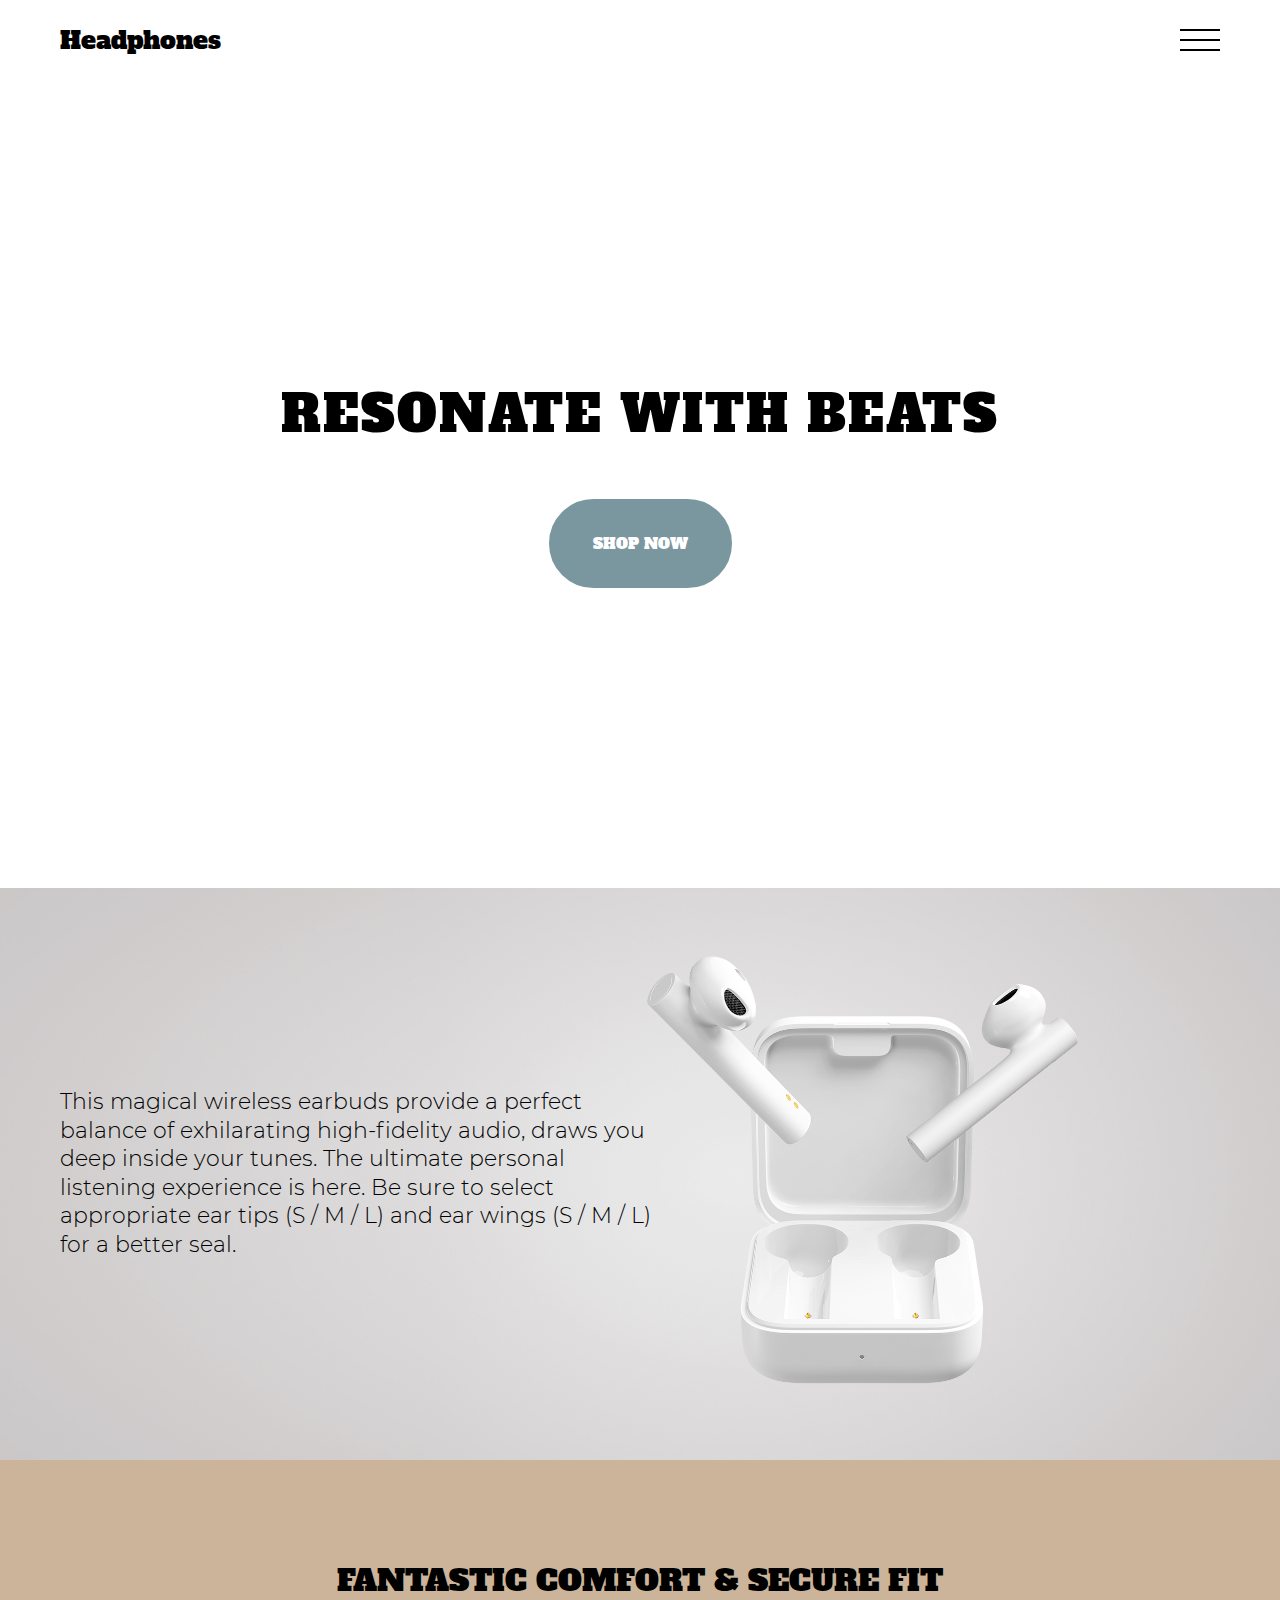
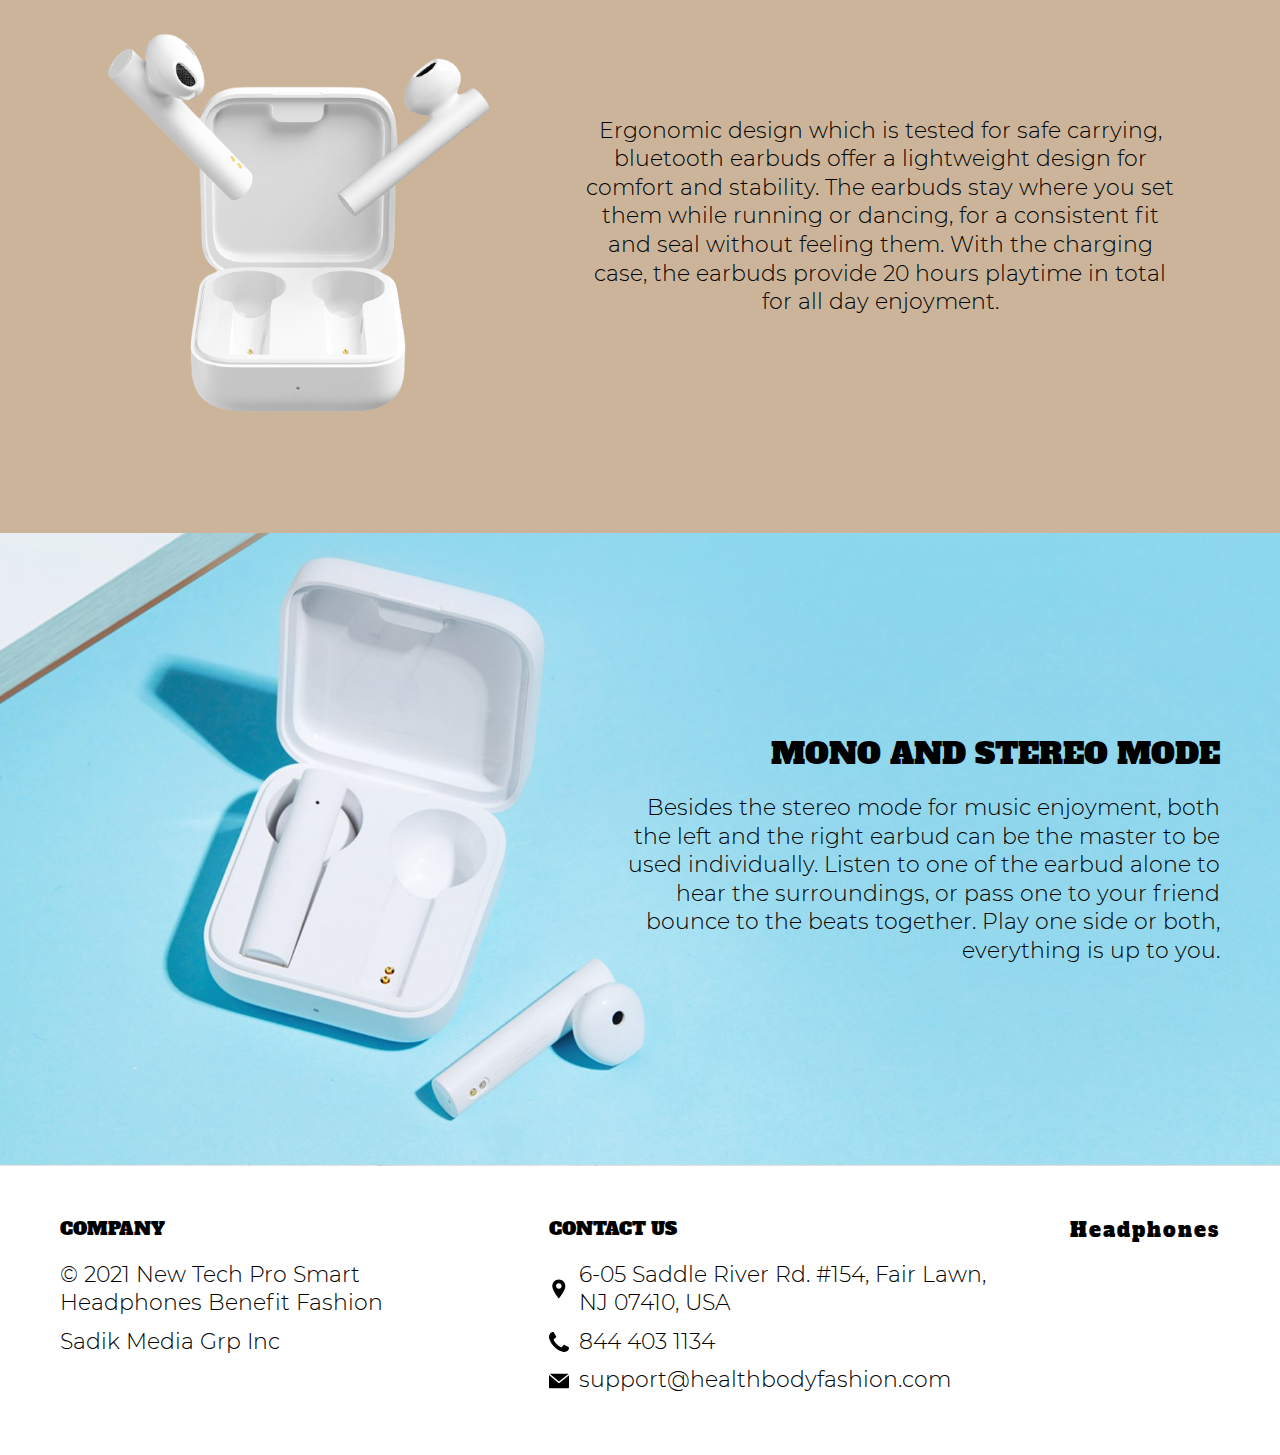
==== index.html @ 51e89765 "+" ====
<!DOCTYPE html>
<html lang="en">
  <head>
    <meta charset="UTF-8" />
    <meta http-equiv="X-UA-Compatible" content="IE=edge" />
    <meta name="viewport" content="width=device-width, initial-scale=1.0" />
    <link rel="stylesheet" href="./css/style.css" />
    <title>Headphones</title>
  </head>

  <body>
    <div class="popup__overlay js_popup__overlay">
      <div class="popup">
        <div class="popup-content js_popup-content" data-id="terms">
          <div class="popup-content__top">
            <h1 class="sub-title">Terms & Conditions</h1>
            <button
              class="popup-content__btn js_popup-content-btn"
              data-btn="terms"
            >
              <span></span>
            </button>
          </div>
          <p class="text mb-0">
            <span class="bold">Shipping Prices</span>
          </p>
          <p class="text terms__text-sm-mb">
            <span class="bold">Silicone case</span>
            - $5.95
          </p>
          <p class="text mb-0">
            <span class="bold">Product Prices</span>
          </p>
          <p class="text mb-0">
            <span class="bold">1x New Headphones Fashion</span> - $19.99
      
          </p>
          <p class="text mb-0">
            <span class="bold">2x New Headphones Fashion</span> - $24.99
      
          </p>
          <p class="text mb-0">
            <span class="bold">3x New Headphones Fashion</span> - $35.32
      
          </p>
          <p class="text mb-0">
            <span class="bold">4x New Headphones Fashion</span> - $39.99
      
          </p>
          <p class="text mb-0">
            <span class="bold">5x New Headphones Fashion</span> - $43.98
      
          </p>
          <p class="text mb-0">
            <span class="bold">6x New Headphones Fashion</span> - $49.95
      
          </p>
          <p class="text mb-0">
            <span class="bold">7x New Headphones Fashion</span> - $69.99
      
          </p>
          <p class="text mb-0">
            <span class="bold">8x New Headphones Fashion</span> - $79.99
      
          </p>
          <p class="text mb-0">
            <span class="bold">9x New Headphones Fashion</span> - $84.41
      
          </p>
          <p class="text mb-0">
            <span class="bold">10x New Headphones Fashion</span> - $89.99
      
          </p>
          <p class="text mb-0">
            <span class="bold">11x New Headphones Fashion</span> - $109.00
        
          </p>
          <p class="text terms__text-sm-mb">
            <span class="bold">12x New Headphones Fashion</span> - $119.00
        
          </p>

          <p class="text terms__text--mb">
            You will see a charge from newtechprosmartwatchfa on your bank
            statement. Our Customer Service department reserves the right to
            offer promo codes for varied price points.
          </p>
          <p class="policy__subtitle">Member User Agreement</p>
          <p class="text">
            By placing an order through this website, you agree to the terms and
            conditions set for the below. Please read through these terms
            carefully before placing your order and print a copy for future
            reference. Please also read our Privacy Policy regarding personal
            information provided by you, which is incorporated herein by
            reference.
          </p>
          <p class="text">
            This website is operated by New Headphones Fashion. Throughout the
            site, the terms “we”, “us” and “our” refer to New Headphones
            Fashion. Beyond Perfect Pair Active Pro Health Tech offers this
            website, including all information, tools and services available
            from this site to you, the user, conditioned upon your acceptance of
            all terms, conditions, policies and notices stated here.
          </p>
          <p class="policy__subtitle">General Conditions</p>
          <p class="text">
            We reserve the right to refuse service to anyone for any reason at
            any time.<br />

            You understand that your content (not including credit card
            information), may be transferred unencrypted and involve (a)
            transmissions over various networks; and (b) changes to conform and
            adapt to technical requirements of connecting networks or devices.
            Credit card information is always encrypted during transfer over
            networks.
            <br />

            You agree not to reproduce, duplicate, copy, sell, resell or exploit
            any portion of the Service, use of the Service, or access to the
            Service or any contact on the website through which the service is
            provided, without express written permission by us.
            <br />

            The headings used in this agreement are included for convenience
            only and will not limit or otherwise affect these Terms.
          </p>
          <p class="policy__subtitle">
            Accuracy, Completeness and Timeliness of Information
          </p>
          <p class="text">
            We are not responsible if information made available on this site is
            not accurate, complete or current. The material on this site is
            provided for general information only and should not be relied upon
            or used as the sole basis for making decisions without consulting
            primary, more accurate, more complete or more timely sources of
            information. Any reliance on the material on this site is at your
            own risk.
            <br />

            This site may contain certain historical information. Historical
            information, necessarily, is not current and is provided for your
            reference only. We reserve the right to modify the contents of this
            site at any time, but we have no obligation to update any
            information on our site. You agree that it is your responsibility to
            monitor changes to our site.
          </p>
          <p class="policy__subtitle">
            Modifications to the Service and Prices
          </p>
          <p class="text">
            Prices for our products are subject to change without notice.<br />
            We reserve the right at any time to modify or discontinue the
            Service (or any part or content thereof) without notice at any
            time.<br />
            We shall not be liable to you or to any third-party for any
            modification, price change, suspension or discontinuance of the
            Service.
          </p>
          <p class="policy__subtitle">Products or Services (If Applicable)</p>
          <p class="text">
            Certain products or services may be available exclusively online
            through the website. These products or services may have limited
            quantities and are subject to return or exchange only according to
            our Return Policy.<br />
            We have made every effort to display as accurately as possible the
            colors and images of our products that appear at the store. We
            cannot guarantee that your computer monitor’s display of any color
            will be accurate.<br />
            We reserve the right, but are not obligated, to limit the sales of
            our products or Services to any person, geographic region or
            jurisdiction. We may exercise this right on a case-by-case basis. We
            reserve the right to limit the quantities of any products or
            services that we offer. All descriptions of products or product
            pricing are subject to change at anytime without notice, at the sole
            discretion of us. We reserve the right to discontinue any product at
            any time. Any offer for any product or service made on this site is
            void where prohibited.<br />
            We do not warrant that the quality of any products, services,
            information, or other material purchased or obtained by you will
            meet your expectations, or that any errors in the Service will be
            corrected.
          </p>
          <p class="policy__subtitle">Shipping Terms</p>
          <p class="text">
            Orders are generally shipped within 2 business days (Monday through
            Friday) using USPS standard mail service. Shipping time is estimated
            to be 3-5 business days. Please be advised that shipments are not
            sent on Saturdays, Sundays, or any Holidays. New Headphones Fashion
            does not guarantee specific arrival dates or times.
          </p>
          <p class="policy__subtitle">Credit Card Descriptor</p>
          <p class="text">
            By ordering Products from us, You authorize us to charge your credit
            card accordingly. Please be aware that the descriptor (or subject
            line) that appears on your credit card statement will appear as
            <i>newtechprosmartwatchfa</i>. If You have any questions about the
            descriptor on Your credit card statement, please contact our
            customer service department.
          </p>
          <p class="policy__subtitle">Return Policy</p>
          <p class="text">
            In order to obtain your refund, contact customer service by phone
            and obtain an RMA (Return Merchandise Authorization) number to place
            on your package. Write this number on the outside of the shipping
            package, and send the product back to our fulfillment center at the
            address listed below, within thirty (30) days of the date you
            originally ordered the product. In order for your refund to be
            processed the product must arrive at our fulfillment facility within
            thirty (30) days of the original purchase date. You pay for return
            shipping. This fee will be taken out of the refund issued. Once our
            fulfillment center has received the package and relayed the correct
            information to us, you will be issued a refund. Your refund will be
            credited back to your bank account, and may take up to 3-5 business
            days to show in your statement, depending on the speed of the
            processing bank.
          </p>
          <p class="policy__subtitle">Return Address</p>
          <p class="text">3071 Nw 107th Ave, Doral, FL, 33172 USA</p>
          <p class="policy__subtitle">Refund Policy</p>
          <p class="text">
            We refund all cases of fraud and unauthorized transactions included
            shipping and handling charges. Call 844 403 1134 to obtain a refund.
            Additional refunds are issued at the discretion of the company.
            Customers are restricted to receiving a single refund per product
            ordered. Repetitive refunds are not permitted unless the product, as
            delivered to you, is defective. We reserve the right to refuse a
            refund to any customer who repeatedly requests refunds or who, in
            our judgment, requests refunds in bad faith. In order to process
            your refund, you must supply us with your name and delivery address.
            If you provide us with insufficient or incorrect information your
            refund will be delayed. Once a refund has been approved please allow
            for up to 10 days for the refund to be applied. Depending on the
            bank that issues the credit card, your refund can take up to ten
            (10) days to appear on your credit card statement. If you have any
            questions about whether a refund has been issued by us, please call
            Our customer service department. Shipping and handling costs are not
            refundable.
          </p>
          <p class="policy__subtitle">
            Accuracy of Billing and Account Information
          </p>
          <p class="text">
            We reserve the right to refuse any order you place with us. We may,
            in our sole discretion, limit or cancel quantities purchased per
            person, per household or per order. These restrictions may include
            orders placed by or under the same customer account, the same credit
            card, and/or orders that use the same billing and/or shipping
            address. In the event that we make a change to or cancel an order,
            we may attempt to notify you by contacting the e-mail and/or billing
            address/phone number provided at the time the order was made. We
            reserve the right to limit or prohibit orders that, in our sole
            judgment, appear to be placed by dealers, resellers or distributors.
          </p>
          <p class="text">
            You agree to provide current, complete and accurate purchase and
            account information for all purchases made at our store. You agree
            to promptly update your account and other information, including
            your email address and credit card numbers and expiration dates, so
            that we can complete your transactions and contact you as needed.
          </p>
          <p class="text">For more detail, please review our Returns Policy.</p>
          <p class="policy__subtitle">Optional Tools</p>
          <p class="text">
            We may provide you with access to third-party tools over which we
            neither monitor nor have any control nor input.<br />
            You acknowledge and agree that we provide access to such tools ”as
            is” and “as available” without any warranties, representations or
            conditions of any kind and without any endorsement. We shall have no
            liability whatsoever arising from or relating to your use of
            optional third-party tools.<br />
            Any use by you of optional tools offered through the site is
            entirely at your own risk and discretion and you should ensure that
            you are familiar with and approve of the terms on which tools are
            provided by the relevant third-party provider(s).<br />
            We may also, in the future, offer new services and/or features
            through the website (including, the release of new tools and
            resources). Such new features and/or services shall also be subject
            to these Terms of Service.
          </p>
          <p class="policy__subtitle">Third-party Links</p>
          <p class="text">
            Certain content, products and services available via our Service may
            include materials from third-parties.<br />
            Third-party links on this site may direct you to third-party
            websites that are not affiliated with us. We are not responsible for
            examining or evaluating the content or accuracy and we do not
            warrant and will not have any liability or responsibility for any
            third-party materials or websites, or for any other materials,
            products, or services of third-parties.<br />
            We are not liable for any harm or damages related to the purchase or
            use of goods, services, resources, content, or any other
            transactions made in connection with any third-party websites.
            Please review carefully the third-party’s policies and practices and
            make sure you understand them before you engage in any transaction.
            Complaints, claims, concerns, or questions regarding third-party
            products should be directed to the third-party.
          </p>
          <p class="policy__subtitle">
            User Comments, Feedback and Other Submissions
          </p>
          <p class="text">
            If, at our request, you send certain specific submissions (for
            example contest entries) or without a request from us you send
            creative ideas, suggestions, proposals, plans, or other materials,
            whether online, by email, by postal mail, or otherwise
            (collectively, ‘comments’), you agree that we may, at any time,
            without restriction, edit, copy, publish, distribute, translate and
            otherwise use in any medium any comments that you forward to us. We
            are and shall be under no obligation (1) to maintain any comments in
            confidence; (2) to pay compensation for any comments; or (3) to
            respond to any comments.<br />
            We may, but have no obligation to, monitor, edit or remove content
            that we determine in our sole discretion are unlawful, offensive,
            threatening, libelous, defamatory, pornographic, obscene or
            otherwise objectionable or violates any party’s intellectual
            property or these Terms of Service.<br />
            You agree that your comments will not violate any right of any
            third-party, including copyright, trademark, privacy, personality or
            other personal or proprietary right. You further agree that your
            comments will not contain libelous or otherwise unlawful, abusive or
            obscene material, or contain any computer virus or other malware
            that could in any way affect the operation of the Service or any
            related website. You may not use a false e-mail address, pretend to
            be someone other than yourself, or otherwise mislead us or
            third-parties as to the origin of any comments. You are solely
            responsible for any comments you make and their accuracy. We take no
            responsibility and assume no liability for any comments posted by
            you or any third-party.
          </p>
          <p class="policy__subtitle">Personal Information</p>
          <p class="text">
            Your submission of personal information through the store is
            governed by our Privacy Policy. View our
            <a class="policy__link" href="./policy.html">Privacy Policy</a>.
          </p>
          <p class="policy__subtitle">Errors, Inaccuracies and Omissions</p>
          <p class="text">
            Occasionally there may be information on our site or in the Service
            that contains typographical errors, inaccuracies or omissions that
            may relate to product descriptions, pricing, promotions, offers,
            product shipping charges, transit times and availability. We reserve
            the right to correct any errors, inaccuracies or omissions, and to
            change or update information or cancel orders if any information in
            the Service or on any related website is inaccurate at any time
            without prior notice (including after you have submitted your
            order).<br />
            We undertake no obligation to update, amend or clarify information
            in the Service or on any related website, including without
            limitation, pricing information, except as required by law. No
            specified update or refresh date applied in the Service or on any
            related website, should be taken to indicate that all information in
            the Service or on any related website has been modified or updated.
          </p>
          <p class="policy__subtitle">Prohibited Uses</p>
          <p class="text">
            In addition to other prohibitions as set forth in the Terms of
            Service, you are prohibited from using the site or its content: (a)
            for any unlawful purpose; (b) to solicit others to perform or
            participate in any unlawful acts; (c) to violate any international,
            federal, provincial or state regulations, rules, laws, or local
            ordinances; (d) to infringe upon or violate our intellectual
            property rights or the intellectual property rights of others; (e)
            to harass, abuse, insult, harm, defame, slander, disparage,
            intimidate, or discriminate based on gender, sexual orientation,
            religion, ethnicity, race, age, national origin, or disability; (f)
            to submit false or misleading information; (g) to upload or transmit
            viruses or any other type of malicious code that will or may be used
            in any way that will affect the functionality or operation of the
            Service or of any related website, other websites, or the Internet;
            (h) to collect or track the personal information of others; (i) to
            spam, phish, pharm, pretext, spider, crawl, or scrape; (j) for any
            obscene or immoral purpose; or (k) to interfere with or circumvent
            the security features of the Service or any related website, other
            websites, or the Internet. We reserve the right to terminate your
            use of the Service or any related website for violating any of the
            prohibited uses.
          </p>
          <p class="policy__subtitle">
            Disclaimer of Warranties; Limitation of Liability
          </p>
          <p class="text">
            We do not guarantee, represent or warrant that your use of our
            service will be uninterrupted, timely, secure or error-free.<br />
            We do not warrant that the results that may be obtained from the use
            of the service will be accurate or reliable.<br />
            You agree that from time to time we may remove the service for
            indefinite periods of time or cancel the service at any time,
            without notice to you.<br />
            You expressly agree that your use of, or inability to use, the
            service is at your sole risk. The service and all products and
            services delivered to you through the service are (except as
            expressly stated by us) provided ‘as is’ and ‘as available’ for your
            use, without any representation, warranties or conditions of any
            kind, either express or implied, including all implied warranties or
            conditions of merchantability, merchantable quality, fitness for a
            particular purpose, durability, title, and non-infringement.<br />
            In no case shall New Headphones Fashion, our directors, officers,
            employees, affiliates, agents, contractors, interns, suppliers,
            service providers or licensors be liable for any injury, loss,
            claim, or any direct, indirect, incidental, punitive, special, or
            consequential damages of any kind, including, without limitation
            lost profits, lost revenue, lost savings, loss of data, replacement
            costs, or any similar damages, whether based in contract, tort
            (including negligence), strict liability or otherwise, arising from
            your use of any of the service or any products procured using the
            service, or for any other claim related in any way to your use of
            the service or any product, including, but not limited to, any
            errors or omissions in any content, or any loss or damage of any
            kind incurred as a result of the use of the service or any content
            (or product) posted, transmitted, or otherwise made available via
            the service, even if advised of their possibility. Because some
            states or jurisdictions do not allow the exclusion or the limitation
            of liability for consequential or incidental damages, in such states
            or jurisdictions, our liability shall be limited to the maximum
            extent permitted by law.
          </p>
          <p class="policy__subtitle">Indemnification</p>
          <p class="text">
            You agree to indemnify, defend and hold harmless New Headphones
            Fashion and our parent, subsidiaries, affiliates, partners,
            officers, directors, agents, contractors, licensors, service
            providers, subcontractors, suppliers, interns and employees,
            harmless from any claim or demand, including reasonable attorneys’
            fees, made by any third-party due to or arising out of your breach
            of these Terms of Service or the documents they incorporate by
            reference, or your violation of any law or the rights of a
            third-party.
          </p>
          <p class="policy__subtitle">Severability</p>
          <p class="text">
            In the event that any provision of these Terms of Service is
            determined to be unlawful, void or unenforceable, such provision
            shall nonetheless be enforceable to the fullest extent permitted by
            applicable law, and the unenforceable portion shall be deemed to be
            severed from these Terms of Service, such determination shall not
            affect the validity and enforceability of any other remaining
            provisions.
          </p>
          <p class="policy__subtitle">Termination</p>
          <p class="text">
            The obligations and liabilities of the parties incurred prior to the
            termination date shall survive the termination of this agreement for
            all purposes.<br />
            These Terms of Service are effective unless and until terminated by
            either you or us. You may terminate these Terms of Service at any
            time by notifying us that you no longer wish to use our Services, or
            when you cease using our site.<br />
            If in our sole judgment you fail, or we suspect that you have
            failed, to comply with any term or provision of these Terms of
            Service, we also may terminate this agreement at any time without
            notice and you will remain liable for all amounts due up to and
            including the date of termination; and/or accordingly may deny you
            access to our Services (or any part thereof).
          </p>
          <p class="policy__subtitle">Entire Agreement</p>
          <p class="text">
            The failure of us to exercise or enforce any right or provision of
            these Terms of Service shall not constitute a waiver of such right
            or provision.<br />
            These Terms of Service and any policies or operating rules posted by
            us on this site or in respect to The Service constitutes the entire
            agreement and understanding between you and us and govern your use
            of the Service, superseding any prior or contemporaneous agreements,
            communications and proposals, whether oral or written, between you
            and us (including, but not limited to, any prior versions of the
            Terms of Service).<br />
            Any ambiguities in the interpretation of these Terms of Service
            shall not be construed against the drafting party.
          </p>
          <p class="policy__subtitle">Governing Law</p>
          <p class="text">
            These Terms of Service and any separate agreements whereby we
            provide you Services shall be governed by and construed in
            accordance with the laws of WV.
          </p>
          <p class="policy__subtitle">Changes to Terms of Service</p>
          <p class="text">
            You can review the most current version of the Terms of Service at
            any time at this page.<br />
            We reserve the right, at our sole discretion, to update, change or
            replace any part of these Terms of Service by posting updates and
            changes to our website. It is your responsibility to check our
            website periodically for changes. Your continued use of or access to
            our website or the Service following the posting of any changes to
            these Terms of Service constitutes acceptance of those changes.
          </p>
          <p class="policy__subtitle">Contact Information</p>
          <p class="text">
            Questions about the Terms of Service should be sent to us at
            <a
              target="_blank"
              class="policy__link"
              href="mailto:support@newcreamfashion.com"
              >support@newcreamfashion.com
            </a>
          </p>
        </div>
        <div class="popup-content js_popup-content" data-id="policy">
          <div class="popup-content__top">
            <h1 class="sub-title">Privacy policy</h1>
            <button
              class="popup-content__btn js_popup-content-btn"
              data-btn="policy"
            >
              <span></span>
            </button>
          </div>
          <p class="text">
            Thank you for visiting our Web site. This offer if only available to
            U.S. residents. Your personal data will be processed by us in the
            U.S.
          </p>
          <h2 class="policy__subtitle">
            Information Collection and Use of Collected Information
          </h2>
          <p class="policy__subtitle">Website Visitors</p>
          <p class="text">
            We may collect certain non-personally identifiable information when
            you visit many of our Web pages, such as the type of browser you are
            using (e.g., Netscape, Internet Explorer), the type of operating
            system you are using, (e.g., Windows 2000, XP, VISTA or Mac OS), and
            the domain name of your Internet service provider (e.g., America
            Online, Earthlink).
          </p>
          <p class="policy__subtitle">Website Customers</p>
          <p class="text">
            In order to purchase products or services from us, we require that
            you provide us with certain personally identifiable information. The
            types of personally identifiable information that may be collected
            at this site include: name, address, e-mail address, telephone
            number, mobile phone number and MSISDN (mobile station integrated
            services digital network number), credit card and billing
            information (but never release this information), download history,
            customer generated content and/or information about your interests
            in and use of various products, programs, and services.
          </p>
          <p class="policy__subtitle">SMS Messages</p>
          <p class="text">
            Our Services feature the distribution of content to your cellular
            phone, and by registering with us, you agree to receive SMS messages
            to your phone, including messages regarding Services you request,
            account status updates, and occasional SMS newsletters. You will
            also have the opportunity to opt-in and receive surveys and
            promotional content by our affiliates. You may opt out of our SMS
            newsletter by sending an email or by responding to the SMS
            newsletter indicating that you would like to unsubscribe.
          </p>
          <p class="text">
            In addition, we may disclose personally identifiable information
            collected about you at this site in the following instances:
          </p>
          <p class="text">
            Legal Action: We may disclose information about our users, including
            personally identifiable information, when requested by governmental
            or quasi-governmental authorities conducting an investigation,
            hearing or the like, to verify or enforce compliance with the
            policies governing our Web Site and applicable laws, or to protect
            against misuse or unauthorized use of our Web Site. We also may
            disclose user information whenever we believe disclosure is
            necessary to limit our legal liability; to protect or defend our
            rights or property; or protect the safety, rights, or property of
            our users.
          </p>
          <p class="policy__subtitle">Your Choices</p>
          <p class="text">
            As noted above, we may use the personally identifiable information
            we collect from you online to provide you with opportunities to
            offer you products and services that may be of interest to you. If
            you would like to opt out of future promotional materials from us,
            you may indicate this preference by following the unsubscribe
            instructions at the end of such e-mail communications. You may not
            opt out of service-related notifications.
          </p>
          <p class="policy__subtitle">Cookies</p>
          <p class="text">
            To enhance your experience with our site, we may use "cookies" on
            our Web Site. Cookies are alphanumeric identifiers that we transfer
            to your computer's hard drive through your Web browser to enable our
            systems to recognize your browser and to provide features. Cookies,
            by themselves, do not tell us your e-mail address or other
            personally identifiable information unless you choose to provide
            this information to us by, for example, registering at our Web Site.
            However, once you have become a Customer and furnish the site with
            personally identifiable information, this information may be linked
            to the data stored in the cookie.
          </p>
          <p class="text">
            We use cookies to understand site usage and to improve the content
            and offerings on our site. For example, we may use cookies to
            personalize your experience at our Web pages (e.g., to recognize you
            when you return to our site). You may adjust your browser to reject
            cookies from us or from any other Web Site. Please consult the
            "Help" section of your browser for more information. However,
            certain areas of our site can be accessed only in conjunction with
            cookies or similar devices and you should be aware that disabling
            cookies or similar devices might prevent you from accessing some of
            our content.
          </p>
          <p class="policy__subtitle">Data Security</p>
          <p class="text">
            We have put in place certain physical, electronic, and managerial
            procedures to help prevent unauthorized access and maintain data
            security. Payments are processed using secure 256-bit SSL
            Encryption. We will not share, trade or sell credit card information
            or personal information to any third party providers. However, due
            to the open nature of Internet communications, we cannot guarantee
            that communications between you and our organization will be free
            from unauthorized access by third parties. Visitors of the Website
            and Customers use the site at their own risk.
          </p>
          <p class="policy__subtitle">Changes to This Privacy Policy</p>
          <p class="text">
            We may, from time to time, update this privacy notice and such
            changes shall be effectively immediately and without further notice
            to you.
          </p>
          <p class="policy__subtitle">Questions/Concerns?</p>
          <p class="text">
            If you have any questions, comments, or concerns regarding our
            privacy policy, please contact us at:<br />
            Email:
            <a
              target="_blank"
              class="policy__link"
              href="mailto:support@healthbodyfashion.com"
              >support@healthbodyfashion.com
            </a>
            <br />
            Phone:
            <a class="policy__link" href="tel:844 403 1134">844 403 1134</a>
          </p>
        </div>
      </div>
    </div>
    <div class="main-wrapper">
  
      <div class="header__wrapper">
        <header class="header">
          <a href="./index.html" class="logo">Headphones</a>
          <button class="menu__btn js_menu__btn">
            <span></span>
          </button>
          <div class="menu js_menu">
            <nav class="nav">
              <ul class="nav__list">
                <li class="nav__item">
                  <a href="./index.html" class="nav__link">Home</a>
                </li>
                <li class="nav__item">
                  <a href="./contact.html" class="nav__link">Contact us</a>
                </li>
                <li class="nav__item">
                  <button
                    class="nav__link nav__btn js_nav-btn"
                    data-btn-id="terms"
                  >
                    Terms & Conditions
                  </button>
                </li>
                <li class="nav__item">
                  <button
                    class="nav__link nav__btn js_nav-btn"
                    data-btn-id="policy"
                  >
                    Privacy Policy
                  </button>
                </li>
              </ul>
            </nav>
          </div>
        </header>
      </div>
     
    
  

      <main class="main">
        <div class="hero__wrapper">
          <section class="hero">
            <div class="container">
                <h1 class="title">Resonate with Beats</h1>
                <a href="./buy.html" class="btn">shop now</a>
            </div>
          </section>
        </div>
        <div class="info__wrapper">
          <section class="info">
            <div class="container">
                 <p class="text">This magical wireless earbuds provide a perfect balance of exhilarating high-fidelity audio, draws you deep inside your tunes. The ultimate personal listening experience is here. Be sure to select appropriate ear tips (S / M / L) and ear wings (S / M / L) for a better seal.</p>
            </div>
          </section>
        </div>
        <div class="about__wrapper">
          <section class="about">
            <div class="container">
              <h2 class="sub-title">Fantastic Comfort & Secure Fit</h2>
               <div class="block">
                 <img src="./img/img3.png" alt="" class="img">
                 <p class="text">Ergonomic design which is tested for safe carrying, bluetooth earbuds offer a lightweight design for comfort and stability. The earbuds stay where you set them while running or dancing, for a consistent fit and seal without feeling them. With the charging case, the earbuds provide 20 hours playtime in total for all day enjoyment.</p>
               </div>
            </div>
          </section>
        </div>
        <div class="bottom__wrapper">
          <section class="bottom">
            <div class="container">
              <h3 class="sub-title">Mono and Stereo Mode</h3>
               <p class="text">Besides the stereo mode for music enjoyment, both the left and the right earbud can be the master to be used individually. Listen to one of the earbud alone to hear the surroundings, or pass one to your friend bounce to the beats together. Play one side or both, everything is up to you.</p>
            </div>
          </section>
        </div>
      </main>

     


      <div class="footer__wrapper">
        <div class="container">
          <footer class="footer">
            <ul class="footer__list">
              <li class="footer__item">
                <ul class="footer__sublist">
                  <li class="footer__subitem">
                    <h4 class="footer__title">Company</h4>
                  </li>
                  <li class="footer__subitem">
                    <p class="text footer__text">
                      © 2021 New Tech Pro Smart Headphones Benefit Fashion
                    </p>
                  </li>
                  <li class="footer__subitem">
                    <p class="text footer__text">Sadik Media Grp Inc</p>
                  </li>
                </ul>
              </li>
              <li class="footer__item">
                <ul class="footer__sublist">
                  <li class="footer__subitem">
                    <h4 class="footer__title">Contact us</h4>
                  </li>
                  <li class="footer__subitem">
                    <span class="text footer__text footer__icon-box">
                      <img
                        src="./img/placeholder.svg"
                        alt=""
                        class="footer__icon"
                      />
                      6-05 Saddle River Rd. #154, Fair Lawn, NJ 07410, USA</span
                    >
                  </li>
                  <li class="footer__subitem">
                    <a
                      href="tel:844 403 1134"
                      class="text footer__link footer__icon-box"
                    >
                      <img
                        src="./img/telephone.svg"
                        alt=""
                        class="footer__icon"
                      />
                      844 403 1134</a
                    >
                  </li>
                  <li class="footer__subitem">
                    <a
                      href="mailto:support@healthbodyfashion.com"
                      class="text footer__link footer__icon-box"
                    >
                      <img src="./img/email.svg" alt="" class="footer__icon" />
                      support@healthbodyfashion.com</a
                    >
                  </li>
                </ul>
              </li>
            </ul>
            <a href="./index.html" class="footer__logo-link">Headphones</a>
          </footer>
        </div>
      </div>
    </div>

 
    <script src="./js/menu.js"></script>
    <script src="./js/popup.js"></script>
  </body>
</html>
---- css/style.css ----
@import './fonts.css';
@import './vars.css';
@import './utils.css';
@import './header.css';
@import './footer.css';
@import './hero.css';
@import './about.css';
@import './info.css';
@import './policy.css';
@import './terms.css';
@import './contact.css';
@import './buy.css';
@import './ingredients.css';
@import './popup.css';
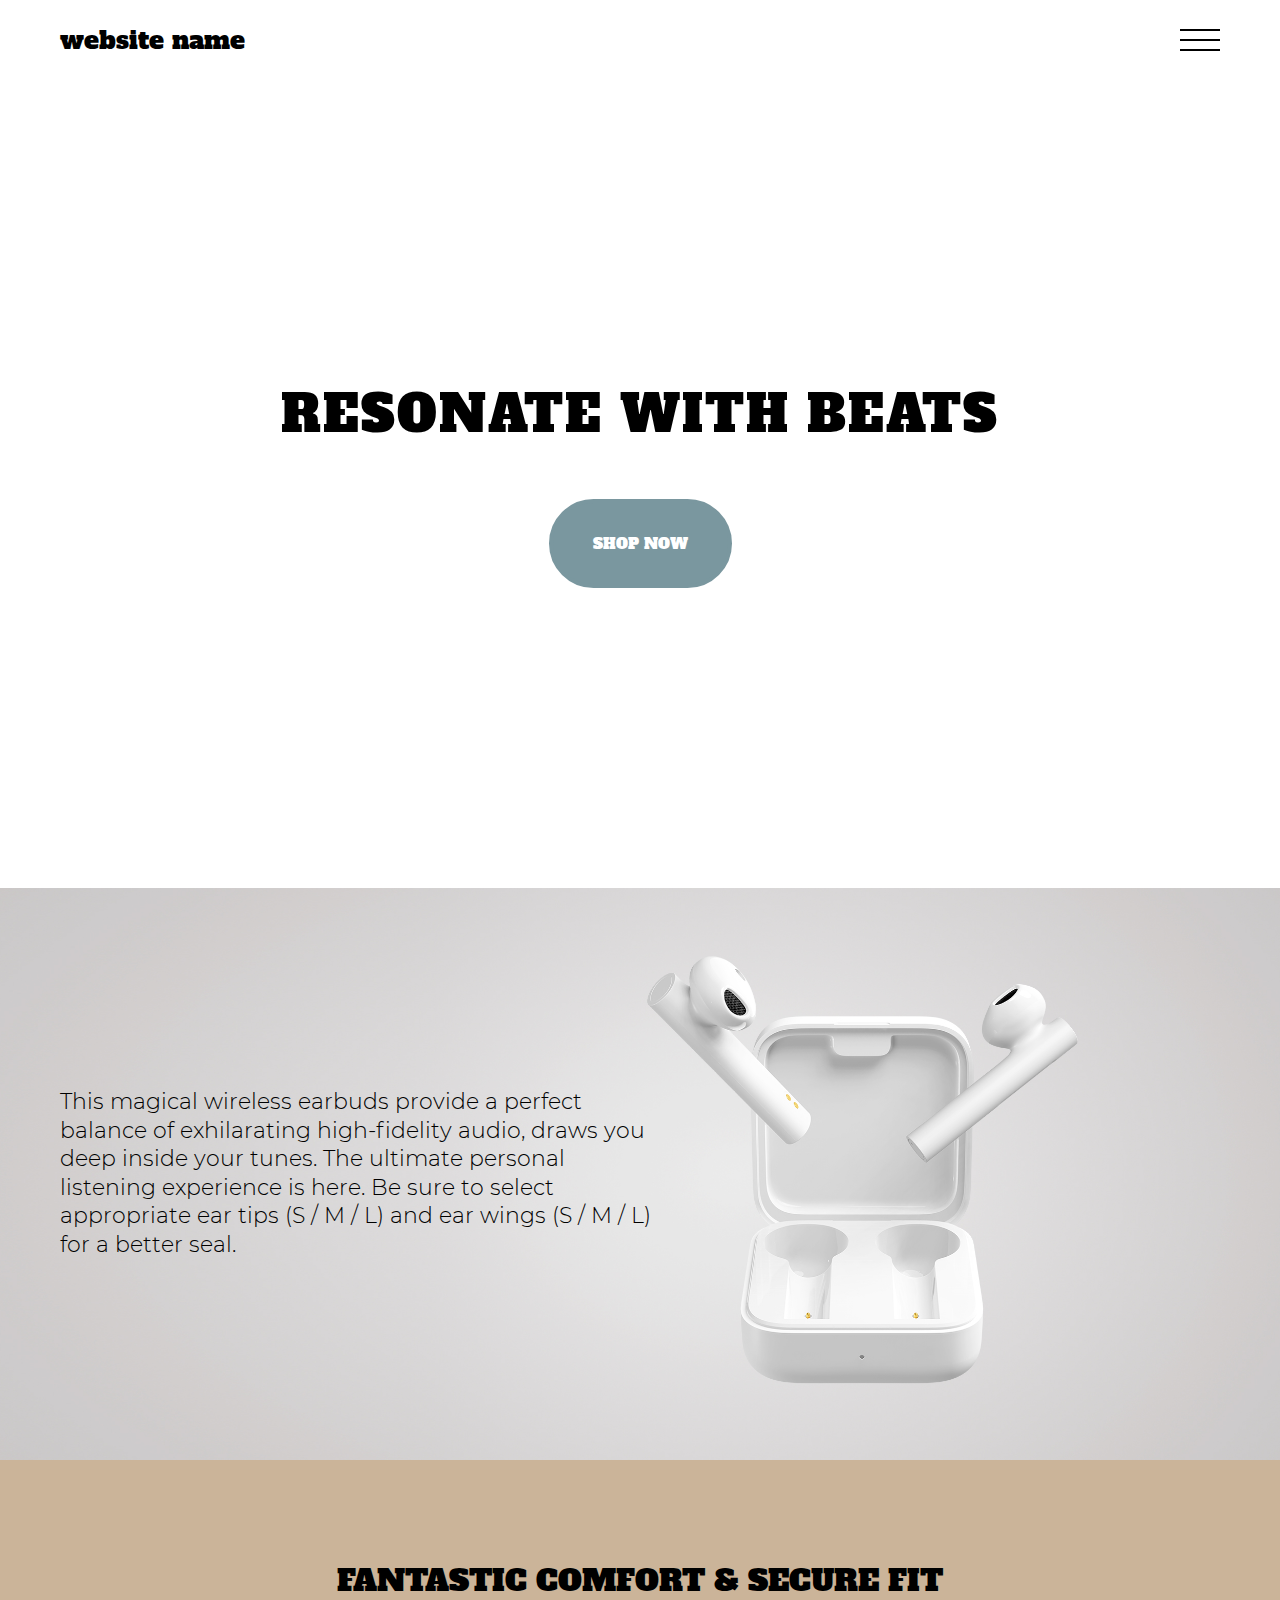
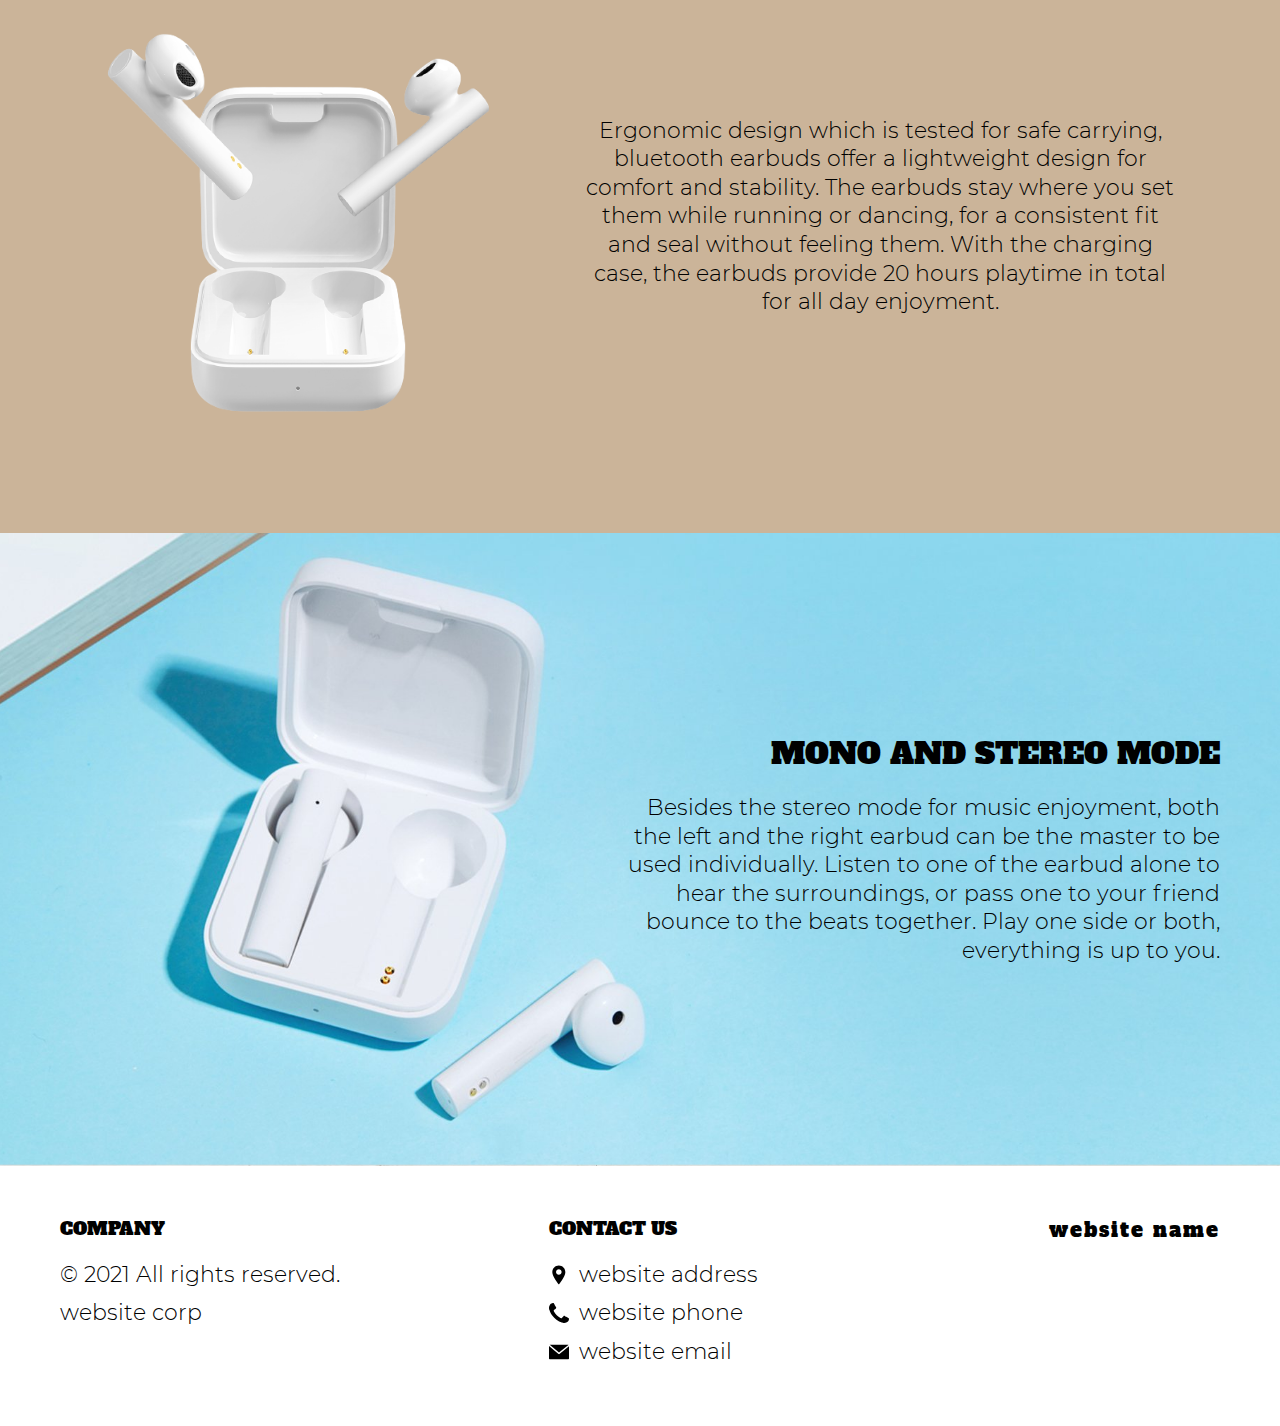
==== commit 4678c3eb: "+" ====
--- a/index.html
+++ b/index.html
@@ -25,63 +25,63 @@
             <span class="bold">Shipping Prices</span>
           </p>
           <p class="text terms__text-sm-mb">
-            <span class="bold">Silicone case</span>
+            <span class="bold js_website-add"></span>
             - $5.95
           </p>
           <p class="text mb-0">
             <span class="bold">Product Prices</span>
           </p>
           <p class="text mb-0">
-            <span class="bold">1x New Headphones Fashion</span> - $19.99
-      
-          </p>
-          <p class="text mb-0">
-            <span class="bold">2x New Headphones Fashion</span> - $24.99
-      
-          </p>
-          <p class="text mb-0">
-            <span class="bold">3x New Headphones Fashion</span> - $35.32
-      
-          </p>
-          <p class="text mb-0">
-            <span class="bold">4x New Headphones Fashion</span> - $39.99
-      
-          </p>
-          <p class="text mb-0">
-            <span class="bold">5x New Headphones Fashion</span> - $43.98
-      
-          </p>
-          <p class="text mb-0">
-            <span class="bold">6x New Headphones Fashion</span> - $49.95
-      
-          </p>
-          <p class="text mb-0">
-            <span class="bold">7x New Headphones Fashion</span> - $69.99
-      
-          </p>
-          <p class="text mb-0">
-            <span class="bold">8x New Headphones Fashion</span> - $79.99
-      
-          </p>
-          <p class="text mb-0">
-            <span class="bold">9x New Headphones Fashion</span> - $84.41
-      
-          </p>
-          <p class="text mb-0">
-            <span class="bold">10x New Headphones Fashion</span> - $89.99
-      
-          </p>
-          <p class="text mb-0">
-            <span class="bold">11x New Headphones Fashion</span> - $109.00
+            <span class="bold">1x <span class="js_website-name"></span></span> - $19.99
+      
+          </p>
+          <p class="text mb-0">
+            <span class="bold">2x <span class="js_website-name"></span></span> - $24.99
+      
+          </p>
+          <p class="text mb-0">
+            <span class="bold">3x <span class="js_website-name"></span></span> - $35.32
+      
+          </p>
+          <p class="text mb-0">
+            <span class="bold">4x <span class="js_website-name"></span></span> - $39.99
+      
+          </p>
+          <p class="text mb-0">
+            <span class="bold">5x <span class="js_website-name"></span></span> - $43.98
+      
+          </p>
+          <p class="text mb-0">
+            <span class="bold">6x <span class="js_website-name"></span></span> - $49.95
+      
+          </p>
+          <p class="text mb-0">
+            <span class="bold">7x <span class="js_website-name"></span></span> - $69.99
+      
+          </p>
+          <p class="text mb-0">
+            <span class="bold">8x <span class="js_website-name"></span></span> - $79.99
+      
+          </p>
+          <p class="text mb-0">
+            <span class="bold">9x <span class="js_website-name"></span></span> - $84.41
+      
+          </p>
+          <p class="text mb-0">
+            <span class="bold">10x <span class="js_website-name"></span></span> - $89.99
+      
+          </p>
+          <p class="text mb-0">
+            <span class="bold">11x <span class="js_website-name"></span></span> - $109.00
         
           </p>
           <p class="text terms__text-sm-mb">
-            <span class="bold">12x New Headphones Fashion</span> - $119.00
+            <span class="bold">12x <span class="js_website-name"></span></span> - $119.00
         
           </p>
 
           <p class="text terms__text--mb">
-            You will see a charge from newtechprosmartwatchfa on your bank
+            You will see a charge from <span class="js_website-corp"></span> on your bank
             statement. Our Customer Service department reserves the right to
             offer promo codes for varied price points.
           </p>
@@ -95,9 +95,9 @@
             reference.
           </p>
           <p class="text">
-            This website is operated by New Headphones Fashion. Throughout the
+            This website is operated by <span class="js_website-corp"></span>. Throughout the
             site, the terms “we”, “us” and “our” refer to New Headphones
-            Fashion. Beyond Perfect Pair Active Pro Health Tech offers this
+            Fashion. <span class="js_website-corp"></span> offers this
             website, including all information, tools and services available
             from this site to you, the user, conditioned upon your acceptance of
             all terms, conditions, policies and notices stated here.
@@ -185,15 +185,15 @@
             Orders are generally shipped within 2 business days (Monday through
             Friday) using USPS standard mail service. Shipping time is estimated
             to be 3-5 business days. Please be advised that shipments are not
-            sent on Saturdays, Sundays, or any Holidays. New Headphones Fashion
-            does not guarantee specific arrival dates or times.
+            sent on Saturdays, Sundays, or any Holidays. We
+            do not guarantee specific arrival dates or times.
           </p>
           <p class="policy__subtitle">Credit Card Descriptor</p>
           <p class="text">
             By ordering Products from us, You authorize us to charge your credit
             card accordingly. Please be aware that the descriptor (or subject
             line) that appears on your credit card statement will appear as
-            <i>newtechprosmartwatchfa</i>. If You have any questions about the
+            <i class="js_website-corp"></i>. If You have any questions about the
             descriptor on Your credit card statement, please contact our
             customer service department.
           </p>
@@ -215,11 +215,11 @@
             processing bank.
           </p>
           <p class="policy__subtitle">Return Address</p>
-          <p class="text">3071 Nw 107th Ave, Doral, FL, 33172 USA</p>
+          <p class="text js_website-return-address"></p>
           <p class="policy__subtitle">Refund Policy</p>
           <p class="text">
             We refund all cases of fraud and unauthorized transactions included
-            shipping and handling charges. Call 844 403 1134 to obtain a refund.
+            shipping and handling charges. Call <a href="" class="js_website-phone"></a> to obtain a refund.
             Additional refunds are issued at the discretion of the company.
             Customers are restricted to receiving a single refund per product
             ordered. Repetitive refunds are not permitted unless the product, as
@@ -330,8 +330,7 @@
           <p class="policy__subtitle">Personal Information</p>
           <p class="text">
             Your submission of personal information through the store is
-            governed by our Privacy Policy. View our
-            <a class="policy__link" href="./policy.html">Privacy Policy</a>.
+            governed by our Privacy Policy. View our Privacy Policy.
           </p>
           <p class="policy__subtitle">Errors, Inaccuracies and Omissions</p>
           <p class="text">
@@ -394,7 +393,7 @@
             kind, either express or implied, including all implied warranties or
             conditions of merchantability, merchantable quality, fitness for a
             particular purpose, durability, title, and non-infringement.<br />
-            In no case shall New Headphones Fashion, our directors, officers,
+            In no case shall <span class="js_website-corp"></span>, our directors, officers,
             employees, affiliates, agents, contractors, interns, suppliers,
             service providers or licensors be liable for any injury, loss,
             claim, or any direct, indirect, incidental, punitive, special, or
@@ -489,10 +488,9 @@
             Questions about the Terms of Service should be sent to us at
             <a
               target="_blank"
-              class="policy__link"
-              href="mailto:support@newcreamfashion.com"
-              >support@newcreamfashion.com
-            </a>
+              class="policy__link js_website-email"
+              href=""
+              ></a>
           </p>
         </div>
         <div class="popup-content js_popup-content" data-id="policy">
@@ -621,13 +619,12 @@
             Email:
             <a
               target="_blank"
-              class="policy__link"
-              href="mailto:support@healthbodyfashion.com"
-              >support@healthbodyfashion.com
-            </a>
+              class="policy__link js_website-email"
+              href=""
+              ></a>
             <br />
             Phone:
-            <a class="policy__link" href="tel:844 403 1134">844 403 1134</a>
+            <a class="policy__link js_website-phone" href=""></a>
           </p>
         </div>
       </div>
@@ -636,7 +633,7 @@
   
       <div class="header__wrapper">
         <header class="header">
-          <a href="./index.html" class="logo">Headphones</a>
+          <a href="./index.html" class="logo js_website-name">Headphones</a>
           <button class="menu__btn js_menu__btn">
             <span></span>
           </button>
@@ -670,8 +667,6 @@
           </div>
         </header>
       </div>
-     
-    
   
 
       <main class="main">
@@ -725,11 +720,11 @@
                   </li>
                   <li class="footer__subitem">
                     <p class="text footer__text">
-                      © 2021 New Tech Pro Smart Headphones Benefit Fashion
+                      © 2021 All rights reserved.
                     </p>
                   </li>
                   <li class="footer__subitem">
-                    <p class="text footer__text">Sadik Media Grp Inc</p>
+                    <p class="text footer__text js_website-corp"></p>
                   </li>
                 </ul>
               </li>
@@ -738,42 +733,36 @@
                   <li class="footer__subitem">
                     <h4 class="footer__title">Contact us</h4>
                   </li>
-                  <li class="footer__subitem">
-                    <span class="text footer__text footer__icon-box">
+                  <li class="footer__subitem footer__icon-box">
+                    
                       <img
                         src="./img/placeholder.svg"
                         alt=""
                         class="footer__icon"
                       />
-                      6-05 Saddle River Rd. #154, Fair Lawn, NJ 07410, USA</span
-                    >
+                      <span class="text footer__text js_website-address"></span>
                   </li>
-                  <li class="footer__subitem">
-                    <a
-                      href="tel:844 403 1134"
-                      class="text footer__link footer__icon-box"
-                    >
+                  <li class="footer__subitem footer__icon-box">
+                    
                       <img
                         src="./img/telephone.svg"
                         alt=""
                         class="footer__icon"
                       />
-                      844 403 1134</a
-                    >
+                      <a
+                      href=""
+                      class="text footer__link js_website-phone"></a>
                   </li>
-                  <li class="footer__subitem">
-                    <a
-                      href="mailto:support@healthbodyfashion.com"
-                      class="text footer__link footer__icon-box"
-                    >
+                  <li class="footer__subitem footer__icon-box">
+                    
                       <img src="./img/email.svg" alt="" class="footer__icon" />
-                      support@healthbodyfashion.com</a
-                    >
+                      <a href="" class="text footer__link js_website-email"
+                    ></a>
                   </li>
                 </ul>
               </li>
             </ul>
-            <a href="./index.html" class="footer__logo-link">Headphones</a>
+            <a href="./index.html" class="footer__logo-link js_website-name"></a>
           </footer>
         </div>
       </div>
@@ -782,5 +771,6 @@
  
     <script src="./js/menu.js"></script>
     <script src="./js/popup.js"></script>
+    <script src="./js/website-data.js"></script>
   </body>
 </html>
